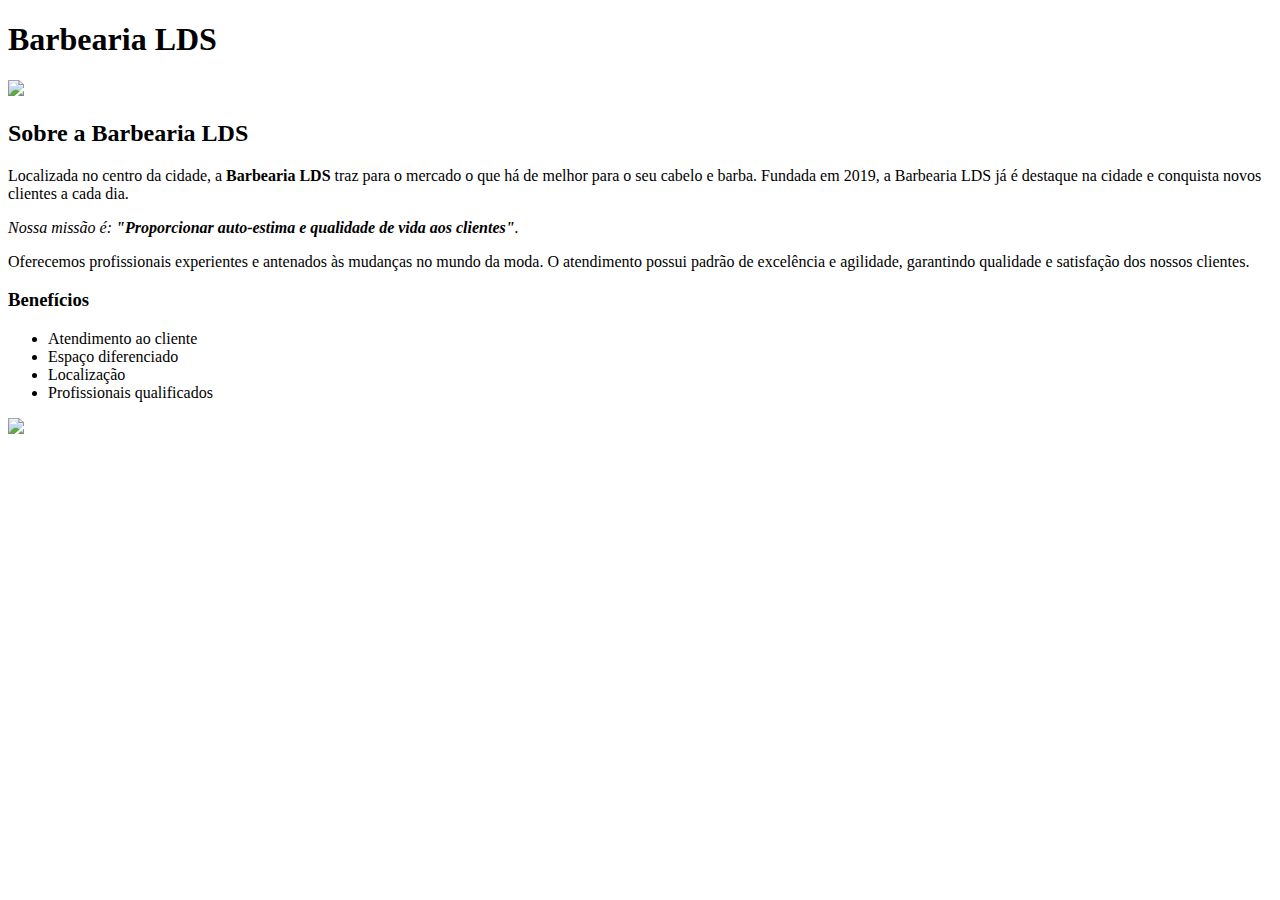
==== index-1.html @ eeaf043a "Rename index.html to index-1.html" ====
<!DOCTYPE html>
<html lang="pt-br">
    <head>
        <meta charset="UTF-8">
        <title>Barbearia LDS</title>
        <link rel="stylesheet" href="style.css">
    </head>

    <body>
        <header>
            <h1 class="titulo-principal">Barbearia LDS</h1>
        </header>
        
        <img id="banner" src="banner.jpg">
        
        <div class="principal">
            <h2 class="titulo-centralizado">Sobre a Barbearia LDS</h2>

            <p>Localizada no centro da cidade, a <strong>Barbearia LDS</strong> traz para o mercado o que há de melhor para o seu cabelo e barba. Fundada em 2019, a Barbearia LDS já é destaque na cidade e conquista novos clientes a cada dia.</p>

               <p id="missao"><em>Nossa missão é: <strong>"Proporcionar auto-estima e qualidade de vida aos clientes"</strong>.</em></p>

            <p>Oferecemos profissionais experientes e antenados às mudanças no mundo da moda. O atendimento possui padrão de excelência e agilidade, garantindo qualidade e satisfação dos nossos clientes.</p>
        </div>
            
        <div class="beneficios">
            <h3 class="titulo-centralizado">Benefícios</h3> 

            <ul class="lista">
                <li class="itens">Atendimento ao cliente</li>
                <li class="itens">Espaço diferenciado</li>
                <li class="itens">Localização</li>
                <li class="itens">Profissionais qualificados</li>
            </ul>
            
            <img src="beneficios.jpg" class="imagembeneficios">
        </div>
    </body>
</html>
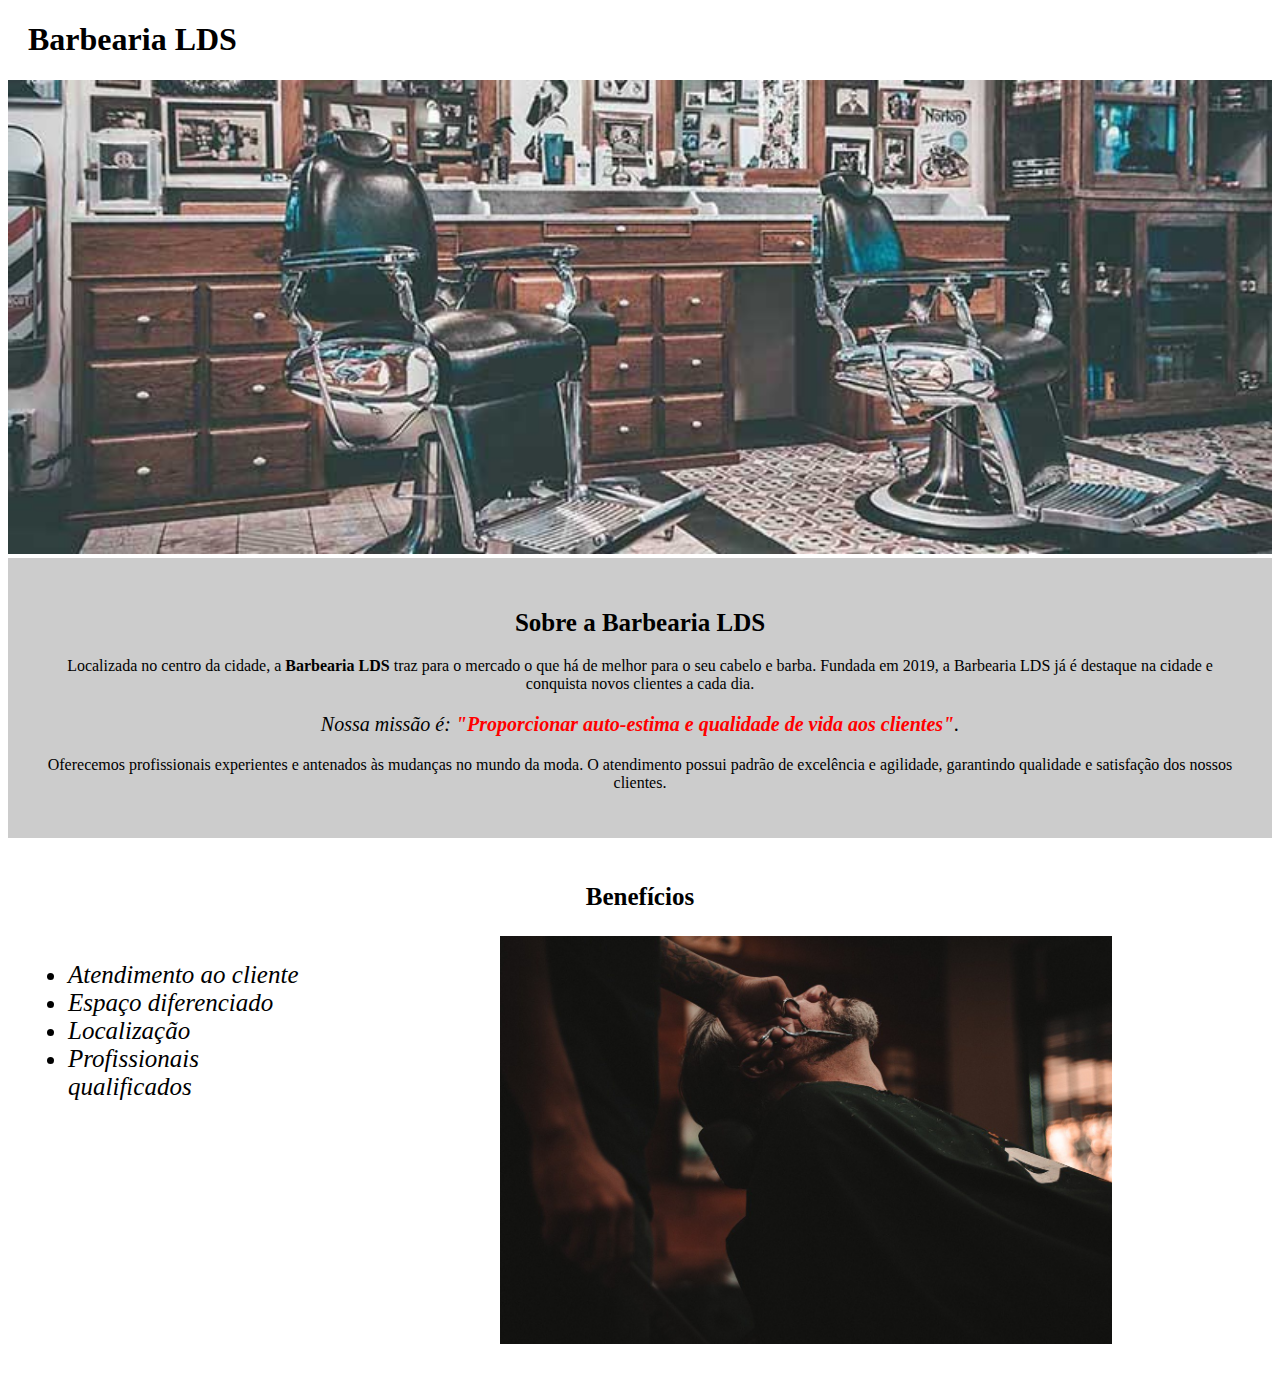
==== commit 986d46a4: "up" ====
--- a/index-1.html
+++ b/index-1.html
@@ -3,7 +3,7 @@
     <head>
         <meta charset="UTF-8">
         <title>Barbearia LDS</title>
-        <link rel="stylesheet" href="style.css">
+        <link rel="stylesheet" href="style-1.css">
     </head>
 
     <body>
@@ -11,7 +11,7 @@
             <h1 class="titulo-principal">Barbearia LDS</h1>
         </header>
         
-        <img id="banner" src="banner.jpg">
+        <img id="banner" src="banner-1.jpg">
         
         <div class="principal">
             <h2 class="titulo-centralizado">Sobre a Barbearia LDS</h2>
@@ -33,7 +33,7 @@
                 <li class="itens">Profissionais qualificados</li>
             </ul>
             
-            <img src="beneficios.jpg" class="imagembeneficios">
+            <img src="beneficios-1.jpg" class="imagembeneficios">
         </div>
     </body>
 </html>
--- a/style-1.css
+++ b/style-1.css
@@ -0,0 +1,54 @@
+#banner {
+    width: 100%;
+}
+
+.principal {
+    background: #CCCCCC;
+    padding: 30px;
+}
+
+.titulo-principal {
+    padding-left: 20px;
+}
+
+.titulo-centralizado {
+    text-align: center;
+    font-size: 25px;
+}
+
+p {
+    text-align: center; 
+}
+
+#missao {
+    font-size: 20px;
+}
+
+em strong {
+    color: #FF0000;
+}
+
+.itens {
+    font-style: italic;
+}
+
+.beneficios {
+    background: #FFFFFF;
+    padding: 20px;
+}
+
+.lista {
+    font-size: 25px;
+}
+
+ul {
+    display: inline-block; 
+    vertical-align: top;
+    width: 20%;
+    margin-right: 15%;
+}
+
+.imagembeneficios {
+    width: 50%;
+}
+
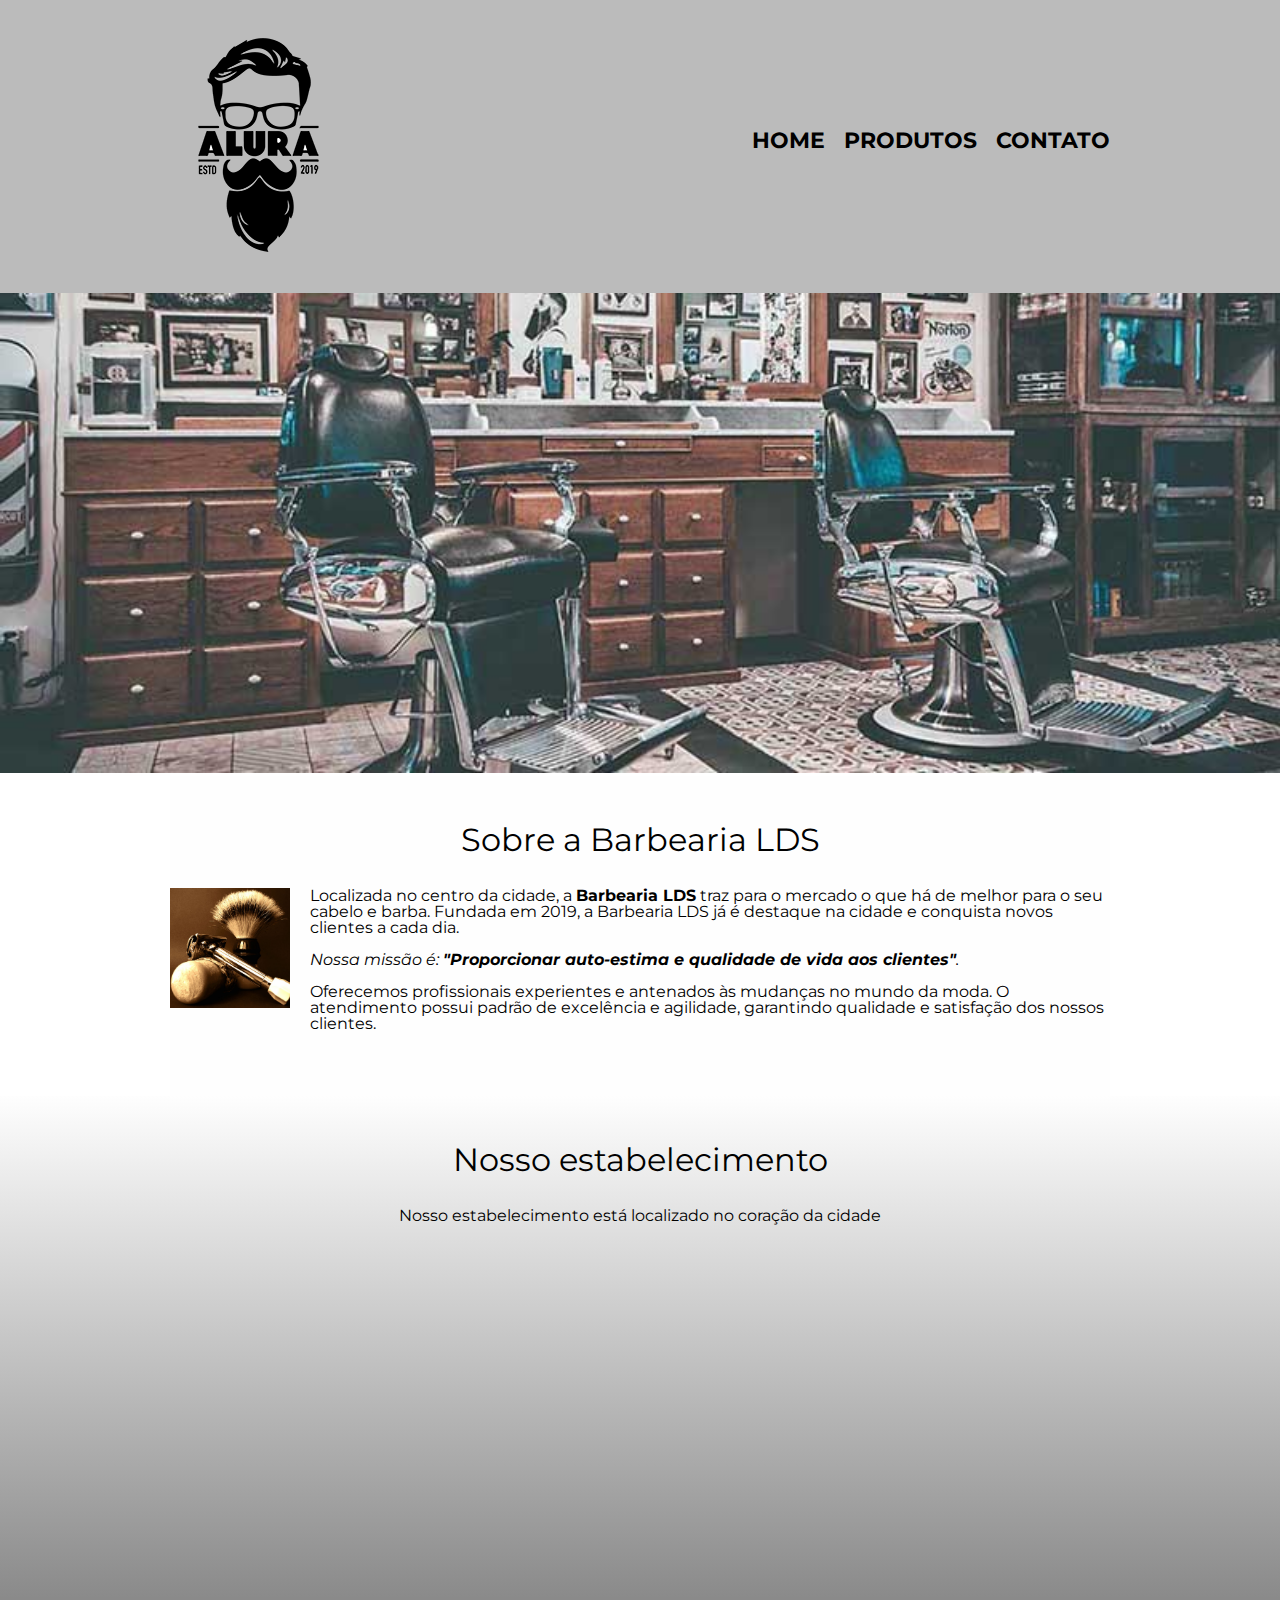
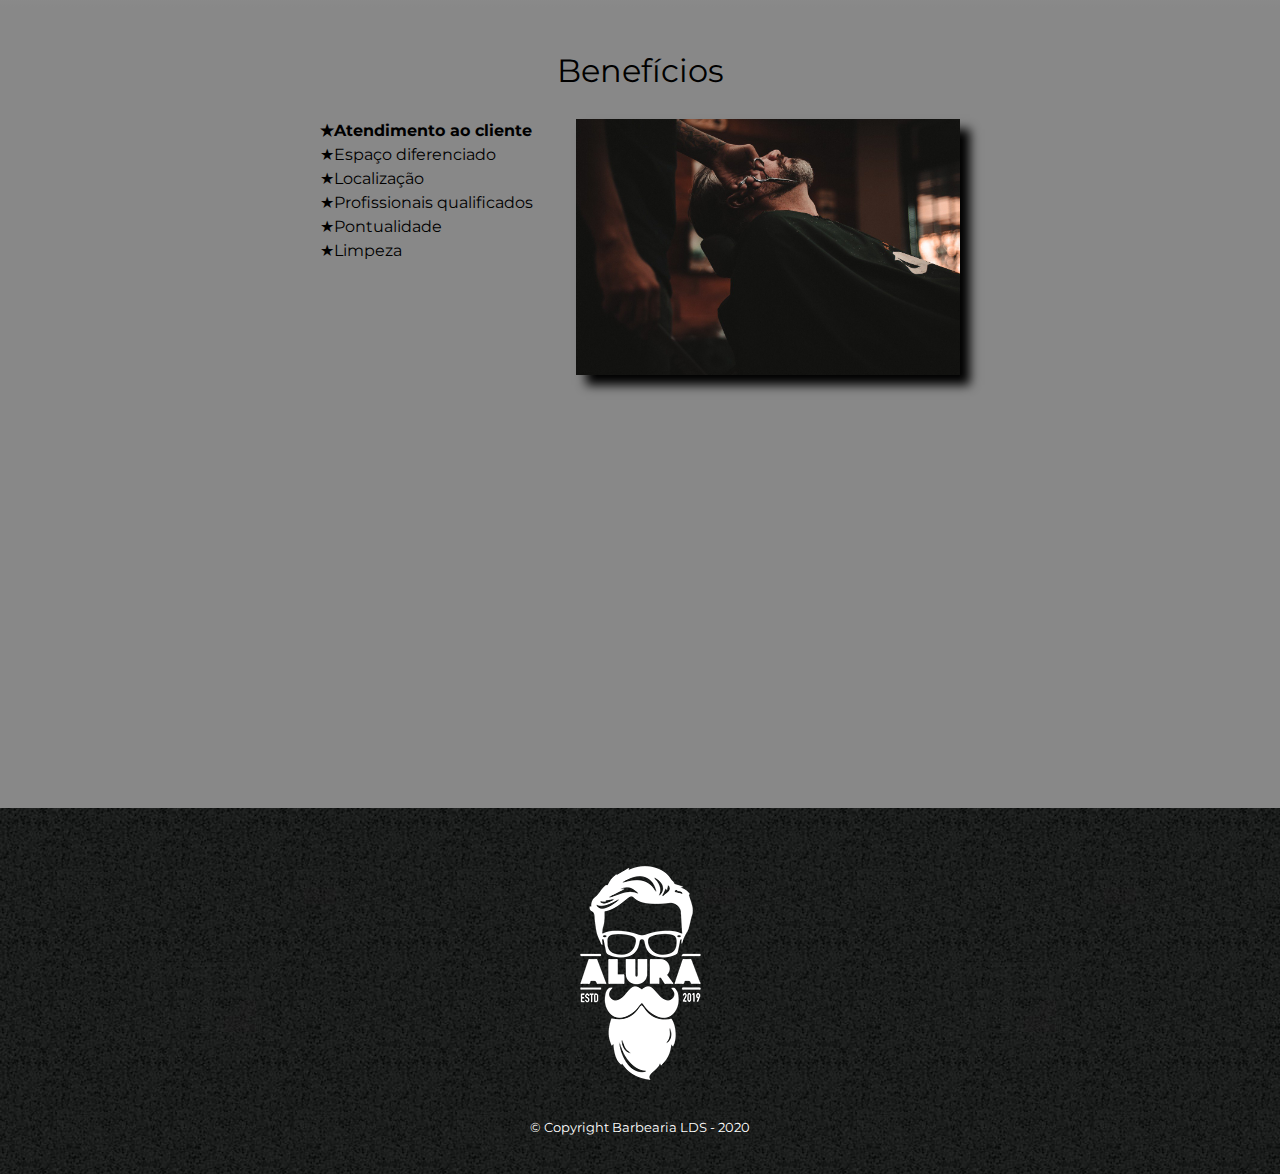
==== commit 467e5efe: "up" ====
--- a/index-1.html
+++ b/index-1.html
@@ -2,38 +2,76 @@
 <html lang="pt-br">
     <head>
         <meta charset="UTF-8">
+        <meta name="viewport" content="width=device-width">
         <title>Barbearia LDS</title>
-        <link rel="stylesheet" href="style-1.css">
+       
+        <link rel="stylesheet" href="reset.css">
+        <link rel="stylesheet" href="style.css">
+        <link href="https://fonts.googleapis.com/css?family=Montserrat&display=swap" rel="stylesheet">
     </head>
 
     <body>
         <header>
-            <h1 class="titulo-principal">Barbearia LDS</h1>
+                <div class="caixa">
+                    <h1><img src="logo.png"></h1>
+                    
+                    <nav>
+                        <ul>
+                            <li><a href="index-1.html">Home</a></li>
+                            <li><a href="produtos.html">Produtos</a></li>
+                            <li><a href="contato.html">Contato</a></li>
+                        </ul>
+                    </nav>
+                </div>
         </header>
-        
-        <img id="banner" src="banner-1.jpg">
-        
-        <div class="principal">
-            <h2 class="titulo-centralizado">Sobre a Barbearia LDS</h2>
+            
+        <img class="banner" src="banner-1.jpg">
+            
+        <main>
+            <section class="principal">
+                <h2 class="titulo-principal">Sobre a Barbearia LDS</h2>
 
-            <p>Localizada no centro da cidade, a <strong>Barbearia LDS</strong> traz para o mercado o que há de melhor para o seu cabelo e barba. Fundada em 2019, a Barbearia LDS já é destaque na cidade e conquista novos clientes a cada dia.</p>
+                <img class="utensilios" src="utensilios.jpg" alt="Utensilios de barbeiro">
 
-               <p id="missao"><em>Nossa missão é: <strong>"Proporcionar auto-estima e qualidade de vida aos clientes"</strong>.</em></p>
+                <p>Localizada no centro da cidade, a <strong>Barbearia LDS</strong> traz para o mercado o que há de melhor para o seu cabelo e barba. Fundada em 2019, a Barbearia LDS já é destaque na cidade e conquista novos clientes a cada dia.</p>
 
-            <p>Oferecemos profissionais experientes e antenados às mudanças no mundo da moda. O atendimento possui padrão de excelência e agilidade, garantindo qualidade e satisfação dos nossos clientes.</p>
-        </div>
+                <p id="missao"><em>Nossa missão é: <strong>"Proporcionar auto-estima e qualidade de vida aos clientes"</strong>.</em></p>
+
+                <p>Oferecemos profissionais experientes e antenados às mudanças no mundo da moda. O atendimento possui padrão de excelência e agilidade, garantindo qualidade e satisfação dos nossos clientes.</p>
+            </section>
+
+            <section class="mapa">
+                <h3 class="titulo-principal">Nosso estabelecimento</h3>
+                <p>Nosso estabelecimento está localizado no coração da cidade</p>
+
+                <div class="mapa-conteudo">
+                    <iframe src="https://www.google.com/maps/embed?pb=!1m18!1m12!1m3!1d3656.448598130898!2d-46.634653385383224!3d-23.588239368469686!2m3!1f0!2f0!3f0!3m2!1i1024!2i768!4f13.1!3m3!1m2!1s0x94ce5a2b2ed7f3a1%3A0xab35da2f5ca62674!2sCaelum%20-%20Escola%20de%20Tecnologia!5e0!3m2!1spt-BR!2sbr!4v1590007478286!5m2!1spt-BR!2sbr" width="100%" height="300" frameborder="0" style="border:0;" allowfullscreen="" aria-hidden="false" tabindex="0"></iframe>
+                </div>
+            </section>
+                
+            <section class="beneficios">
+                <h3 class="titulo-principal">Benefícios</h3> 
+
+                <div class="conteudo-beneficios">
+                    <ul class="lista-beneficios">
+                        <li class="itens">Atendimento ao cliente</li>
+                        <li class="itens">Espaço diferenciado</li>
+                        <li class="itens">Localização</li>
+                        <li class="itens">Profissionais qualificados</li>
+                        <li class="itens">Pontualidade</li>
+                        <li class="itens">Limpeza</li>
+                    </ul><img src="beneficios-1.jpg" class="imagem-beneficios">
+                </div>
             
-        <div class="beneficios">
-            <h3 class="titulo-centralizado">Benefícios</h3> 
+                <div class="video">
+                    <iframe width="100%" height="315" src="https://www.youtube.com/embed/wcVVXUV0YUY" frameborder="0" allow="accelerometer; autoplay; encrypted-media; gyroscope; picture-in-picture" allowfullscreen></iframe>
+                </div>   
+            </section>
+        </main>
 
-            <ul class="lista">
-                <li class="itens">Atendimento ao cliente</li>
-                <li class="itens">Espaço diferenciado</li>
-                <li class="itens">Localização</li>
-                <li class="itens">Profissionais qualificados</li>
-            </ul>
-            
-            <img src="beneficios-1.jpg" class="imagembeneficios">
-        </div>
+        <footer>
+            <img src="logo-branco.png">
+            <p class="copyright">&copy; Copyright Barbearia LDS - 2020</p>
+        </footer>
     </body>
 </html>
--- a/style.css
+++ b/style.css
@@ -0,0 +1,268 @@
+body {
+    font-family: "Montserrat", sans-serif;
+}
+
+header {
+    background: #BBBBBB;
+    padding: 20px 0;
+
+}
+
+.caixa {
+    width: 940px;
+    position: relative;
+    margin: 0 auto;
+}
+
+nav{
+    position: absolute;
+    top: 110px;
+    right: 0;
+}
+
+nav li {
+    display: inline;
+    margin: 0 0 0 15px;
+}
+
+nav a {
+    text-transform: uppercase;
+    color: #000000;
+    font-weight: bold;
+    font-size: 22px;
+    text-decoration: none;
+}
+
+nav a:hover {
+    color: blue;
+    text-decoration: underline;
+}
+
+.produtos {
+    width: 940px;
+    margin: 0 auto;
+    padding: 50px 0;
+}
+
+.produtos li {
+    display: inline-block;
+    text-align: center;
+    width: 30%;
+    vertical-align: top;
+    margin: 0 1.5%;
+    padding: 30px 20px;
+    box-sizing: border-box;
+    border: 2px solid #000000;
+    border-radius: 10px;
+}
+
+.produtos li:hover {
+    border-color: blue;
+}
+
+.produtos li:active {
+    border-color: green;
+}
+
+.produtos li:hover h2 {
+    font-size: 34px;
+}
+
+.produtos h2 {
+    font-size: 30px;
+    font-weight: bold;
+}
+
+.produto-descricao {
+    font-size: 18px;
+}
+
+.produto-preco {
+    font-size: 22px;
+    font-weight: bold;
+    margin-top: 10px;
+}
+
+footer {
+    text-align: center;
+    background: url("bg.jpg");
+    padding: 40px 0;
+}
+
+.copyright {
+    color: #FFFFFF;
+    font-size: 13px;
+    margin-top: 20px;
+}
+
+.margem {
+    margin-left: 15%;
+}
+
+form {
+    margin: 40px 0;
+}
+
+form label, form legend {
+    display: block;
+    font-size: 20px;
+    margin: 0 0 10px;
+}
+
+.input-padrao {
+    display: block;
+    margin: 0 0 20px;
+    padding: 10px 25px;
+    width: 50%;
+}
+
+.checkbox {
+    margin: 20px 0;
+}
+
+.enviar {
+    width: 40%;
+    padding: 15px 0;
+    background: orange;
+    color: white;
+    font-weight: bold;
+    font-size: 18px;
+    border: none;
+    border-radius: 5px;
+    transition: 1s all;
+    cursor: pointer;
+}
+
+.enviar:hover {
+    background: darkorange;
+    transform: scale(1.2);
+}
+
+table {
+    margin: 20px 0 40px;
+}
+
+thead{
+    background: #555555;
+    color: white;
+    font-weight: bold;
+}
+
+td, th {
+    border: 1px solid #000000;
+    padding: 8px 15px;
+}
+
+/* css da página inicial */
+.banner {
+    width: 100%;
+}
+
+.titulo-principal {
+    text-align: center;
+    font-size: 2em;
+    margin: 0 0 1em;
+    clear: left;
+}
+
+.principal {
+    padding: 3em 0;
+    background: #FEFEFE;
+    width: 940px;
+    margin: 0 auto;
+}
+
+.principal p {
+    margin: 0 0 1em;
+}
+
+.principal strong {
+    font-weight: bold;
+}
+
+.principal em {
+    font-style: italic;
+}
+
+.utensilios {
+    width: 120px;
+    float: left;
+    margin: 0 20px 20px 0;
+}
+
+.mapa {
+    padding: 3em 0;
+    background: linear-gradient(#FEFEFE, #888888);
+}
+
+.mapa-conteudo {
+    width: 940px;
+    margin: 0 auto;
+}
+
+.mapa p {
+    margin: 0 0 2em;
+    text-align: center;
+}
+
+.beneficios {
+    padding: 3em 0;
+    background: #888888;
+}
+
+.conteudo-beneficios {
+    width: 640px;
+    margin: 0 auto;
+}
+
+.lista-beneficios {
+    width: 40%;
+    display: inline-block;
+    vertical-align: top;
+}
+
+.itens {
+    line-height: 1.5;
+}
+
+.itens:first-child {
+    font-weight: bold;
+}
+
+.itens:before {
+    content: "★";
+}
+
+.imagem-beneficios {
+    width: 60%;
+    opacity: 1;
+    transition: 400ms;
+    box-shadow: 10px 10px 10px #000000;
+}
+
+.imagem-beneficios:hover {
+    opacity: 0.7;
+}
+
+.video {
+    width: 560px;
+    margin: 2em auto;
+}
+
+@media screen and (max-width: 480px) {
+    .caixa, .principal, .conteudo-beneficios, .mapa-conteudo, .video {
+        width: auto;
+    }
+
+    h1 {
+        text-align: center;
+    }
+
+    nav {
+        position: static;
+    }
+
+    .lista-beneficios, .imagem-beneficios {
+        width: 100%;
+    }
+}